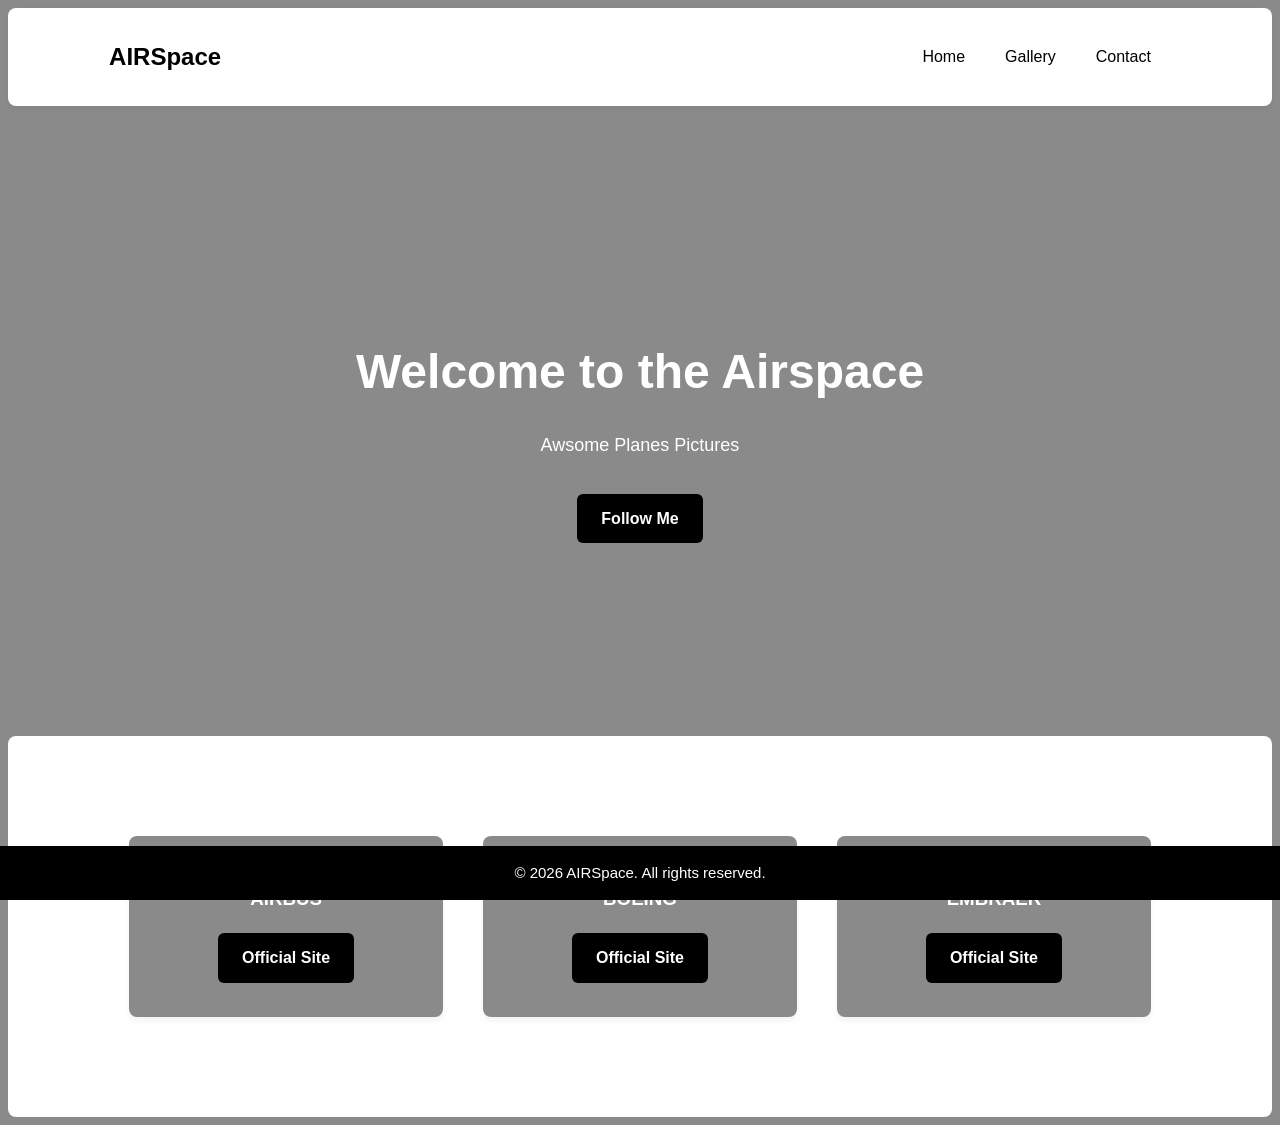
==== Index.html @ f0eb3831 "Add files via upload" ====
<!DOCTYPE html>
<html lang="en">
<head>
    <meta charset="UTF-8">
    <meta name="viewport" content="width=device-width, initial-scale=1.0">
    <title>AIR</title>
    <link rel="stylesheet" href="Style.css">
</head>
<body>

    <header class="navbar">
        <div class="logo">AIRSpace</div>
        <nav>
            <ul class="nav-links">
                <li><a href="Index.html">Home</a></li>
                <li><a href="Gallery.html">Gallery</a></li>
                <li><a href="Contact.html">Contact</a></li>
            </ul>
        </nav>
    </header>

    <section class="hero">
        <div class="hero-content">
            <h1>Welcome to the Airspace</h1>
            <p>Awsome Planes Pictures</p>
                <a class="btn btn-success" href="https://www.google.com" target="_blank">Follow Me</a>
            </div>
        </div>
    </section>

    <section class="features">
        <div class="feature-card">
            <h3>AIRBUS</h3>
            <a class="btn btn-success" href="https://www.airbus.com/en" target="_blank">Official Site</a>
        </div>
        <div class="feature-card">
            <h3>BOEING</h3>
            <a class="btn btn-success" href="https://www.boeing.com" target="_blank">Official Site</a>
        </div>
        <div class="feature-card">
            <h3>EMBRAER</h3>
            <a class="btn btn-success" href="https://embraer.com" target="_blank">Official Site</a>
        </div>
    </section>

    <footer>
        <p>&copy; 2026 AIRSpace. All rights reserved.</p>
    </footer>

</body>
</html>
---- Style.css ----
body {
    font-family: 'Segoe UI', Tahoma, Geneva, Verdana, sans-serif;
    line-height: 1.6;
    color: #000000;
    background-color: #8a8a8a;
}

a {
    text-decoration: none;
    color: inherit;
    font-family:'Segoe UI', Tahoma, Geneva, Verdana, sans-serif
}

p {
    text-decoration: none;
    color: inherit;
    font-family:'Segoe UI', Tahoma, Geneva, Verdana, sans-serif
}

.responsive {
  padding: 0 6px;
  float: left;
  width: 24.99999%;
}

@media only screen and (max-width: 700px) {
  .responsive {
    width: 49.99999%;
    margin: 6px 0;
  }
}

@media only screen and (max-width: 500px) {
  .responsive {
    width: 100%;
  }
}

.navbar {
    display: flex;
    justify-content: space-between;
    align-items: center;
    padding: 20px 8%;
    background-color: #fff;
    box-shadow: 0 2px 5px rgba(0, 0, 0, 0.05);
    position: sticky;
    top: 0;
    z-index: 100;
    border-radius: 8px;
}

.logo {
    font-size: 24px;
    font-weight: bold;
    color: #000000;
    font-family:'Segoe UI', Tahoma, Geneva, Verdana, sans-serif
}

.nav-links {
    display: flex;
    list-style: none;
}

.nav-links li {
    margin: 0 20px;
}

.nav-links a {
    font-weight: 500;
    transition: color 0.3s ease;
}

.nav-links a:hover,
.nav-links a.active {
    color: #0056b3;
}

.cta-btn {
    background-color: #000000;
    color: #fff;
    padding: 10px 20px;
    border-radius: 5px;
    font-weight: 500;
    transition: background 0.3s ease;
}

.cta-btn:hover {
    background-color: #0056b3;
}

.hero {
    background: linear-gradient(#8a8a8a(255, 0, 0, 0.5), #8a8a8a(255, 0, 0, 0.5));
    height: 70vh;
    display: flex;
    justify-content: center;
    align-items: center;
    text-align: center;
    color: #fff;
    padding: 0 20px;
}

.hero-content h1 {
    font-size: 48px;
    margin-bottom: 20px;
}

.hero-content p {
    font-size: 18px;
    max-width: 600px;
    margin: 0 auto 30px auto;
}

.btn {
    display: inline-block;
    padding: 12px 24px;
    font-weight: bold;
    margin: 4px 2px;
    transition: all 0.3s ease;
    color: #ffffff;
    background-color: #0056b3;
    border-radius: 6px;
    border: none;
    cursor: pointer;
}

.btn:hover {
    background-color: #000000;
}

.primary-btn {
    display: inline-block;
    padding: 12px 24px;
    font-weight: bold;
    margin: 4px 2px;
    transition: all 0.3s ease;
    color: #ffffff;
    background-color: #0056b3;
    border-radius: 6px;
    border: none;
    cursor: pointer;
}

.primary-btn:hover {
    background-color: #000000;
}

.btn-success {
    display: inline-block;
    padding: 12px 24px;
    font-weight: bold;
    margin: 4px 2px;
    transition: all 0.3s ease;
    color: #ffffff;
    background-color: #000000;
    border-radius: 6px;
    border: none;
    cursor: pointer;
}

.btn-success:hover {
    background-color: #0056b3;
}


.secondary-btn {
    background-color: transparent;
    color: #fff;
    border: 2px solid #fff;
}

.secondary-btn:hover {
    background-color: #fff;
    color: #333;
}

.features {
    display: flex;
    justify-content: space-around;
    flex-wrap: wrap;
    padding: 80px 8%;
    background-color: #fff;
    border-radius: 8px;
}

.feature-card {
    flex: 1;
    min-width: 250px;
    margin: 20px;
    padding: 30px;
    background-color: #8a8a8a;
    border-radius: 8px;
    text-align: center;
    box-shadow: 0 4px 6px rgba(0,0,0,0.05);
    transition: transform 0.3s ease;
}

.feature-card:hover {
    transform: translateY(-5px);
}

.feature-card h3 {
    margin-bottom: 15px;
    color: #ffffff;
}

footer {
  position: fixed;
  left: 0;
  bottom: 0;
  width: 100%;
  background-color: rgb(0, 0, 0);
  color: white;
  text-align: center;
  font-size: 15px;
}

/* The Gallery Page */
.gallery-container {
    max-width: 1200px;
    margin: 0 auto;
}

.gallery-title {
    text-align: center;
    margin-bottom: 30px;
    color: #ffffff;
    font-size: 2.5rem;
}

.gallery-grid {
    display: grid; /* */
     /* Automatically creates columns with a minimum width of 250px, filling the row */
    grid-template-columns: repeat(auto-fit, minmax(250px, 1fr)); /* */
    gap: 20px; /* Space between the grid items */
}

.gallery-item {
    position: relative;
    overflow: hidden;
    border-radius: 10px;
    box-shadow: 0 4px 8px rgba(0, 0, 0, 0.1);
    background-color: #fff;
    aspect-ratio: 1 / 1; /* Forces square grid cells */
    cursor: pointer;
}

.gallery-item img {
    width: 100%; /* */
    height: 100%; /* */
    object-fit: cover; /* Keeps aspect ratio and fills the box without distortion */
    display: block; /* */
    transition: transform 0.5s ease; /* Smooth hover transition */
}

.gallery-item:hover img {
    transform: scale(1.1); /* Zoom effect on hover */
}

.gallery-caption {
    position: absolute;
    bottom: 0;
    left: 0;
    width: 100%;
    padding: 15px;
    background: linear-gradient(transparent, rgba(0, 0, 0, 0.7)); /* Smooth gradient text backing */
    color: #fff;
    font-size: 1rem;
    opacity: 0;
    transition: opacity 0.3s ease;
}

.gallery-item:hover .gallery-caption {
    opacity: 1;
}
    /* End of Gallery Page */


    /* Contact Page */
.contact-container {
    background-color: #ffffff;
    padding: 50px;
    border-radius: 8px;
    box-shadow: 0 4px 15px rgba(0, 0, 0, 0.05);
    width: 100%;
    max-width: 500px;
    margin:auto;
    text-align: center;
}

.contact-table {
    width: 100%;
    border-collapse: separate;
    border-spacing: 0 15px;
}

.contact-table td {
    padding: 5px;
    vertical-align: middle;
}

.label-cell {
    width: 25%;
    font-weight: 600;
    color: #555555;
    font-size: 14px;
    text-align: right;
    padding-right: 15px !important;
}

.input-cell {
    width: 75%;
}

input[type="text"],
input[type="email"],
textarea {
    width: 100%;
    padding: 12px;
    border: 1px solid #cccccc;
    border-radius: 6px;
    box-sizing: border-box;
    font-size: 14px;
    color: #333333;
    transition: border-color 0.3s ease, box-shadow 0.3s ease;
}

input[type="text"]:focus,
input[type="email"]:focus,
textarea:focus {
    border-color: #4a90e2;
    box-shadow: 0 0 5px rgba(74, 144, 226, 0.3);
    outline: none;
}

textarea {
    resize: vertical;
    height: 120px;
    font-family: inherit;
}

.submit-btn {
    background-color: #000000;
    color: white;
    padding: 12px 24px;
    border: none;
    border-radius: 6px;
    cursor: pointer;
    font-size: 16px;
    font-weight: 600;
    width: 100%;
    transition: background-color 0.3s ease;
}

.submit-btn:hover {
    background-color: #4a90e2;
}
        /* End of Contact Page */
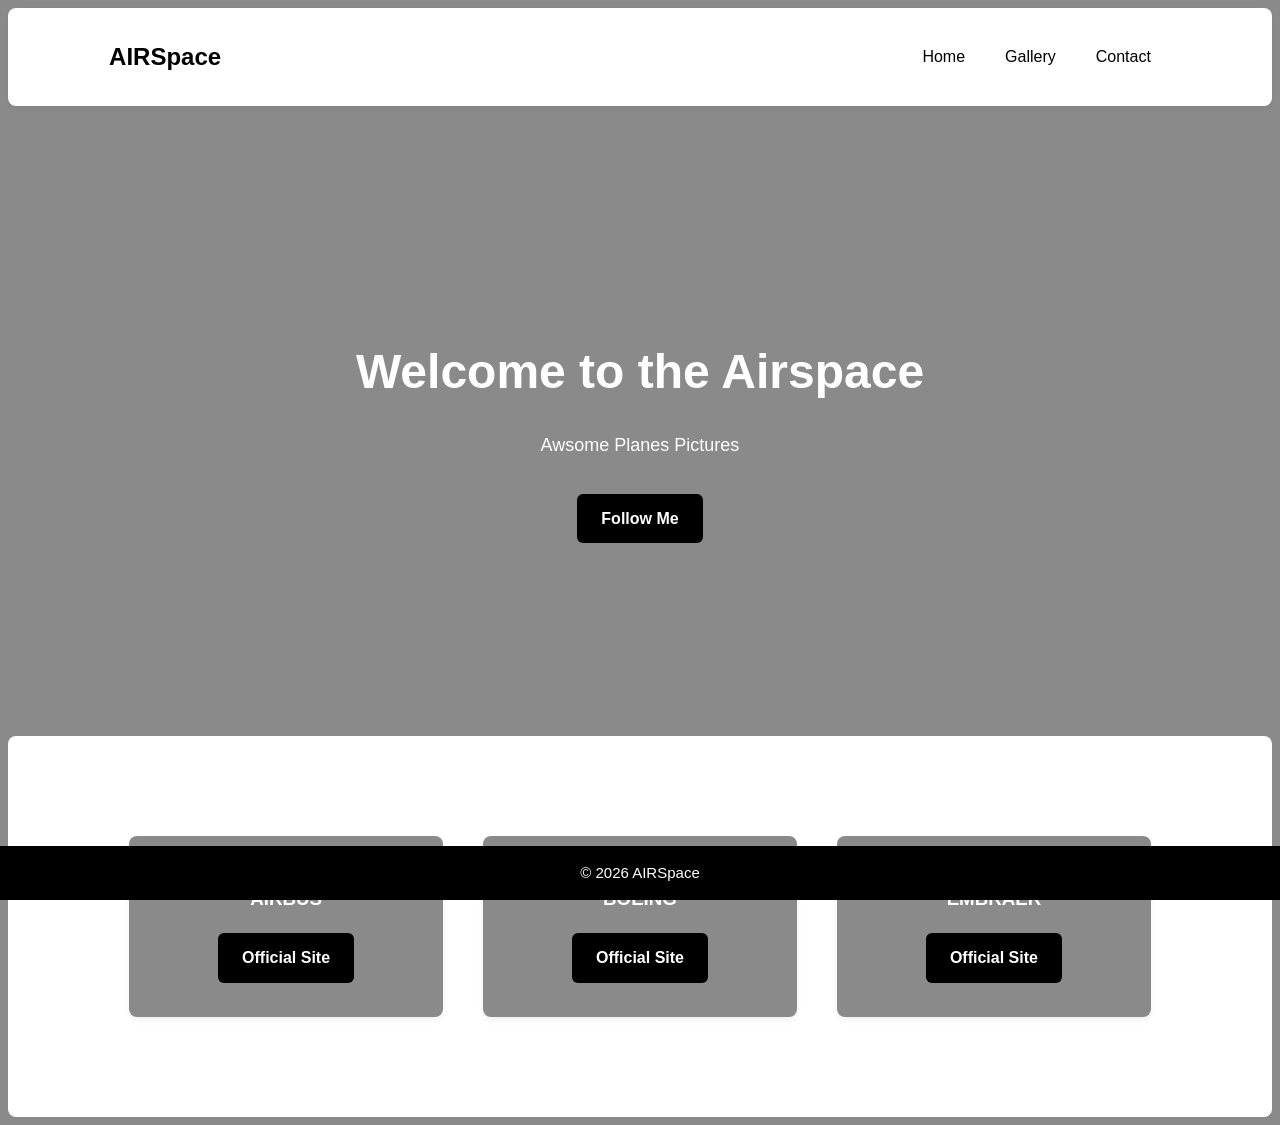
==== commit c0b28752: "Update Index.html" ====
--- a/Index.html
+++ b/Index.html
@@ -44,7 +44,7 @@
     </section>
 
     <footer>
-        <p>&copy; 2026 AIRSpace. All rights reserved.</p>
+        <p>&copy; 2026 AIRSpace</p>
     </footer>
 
 </body>
